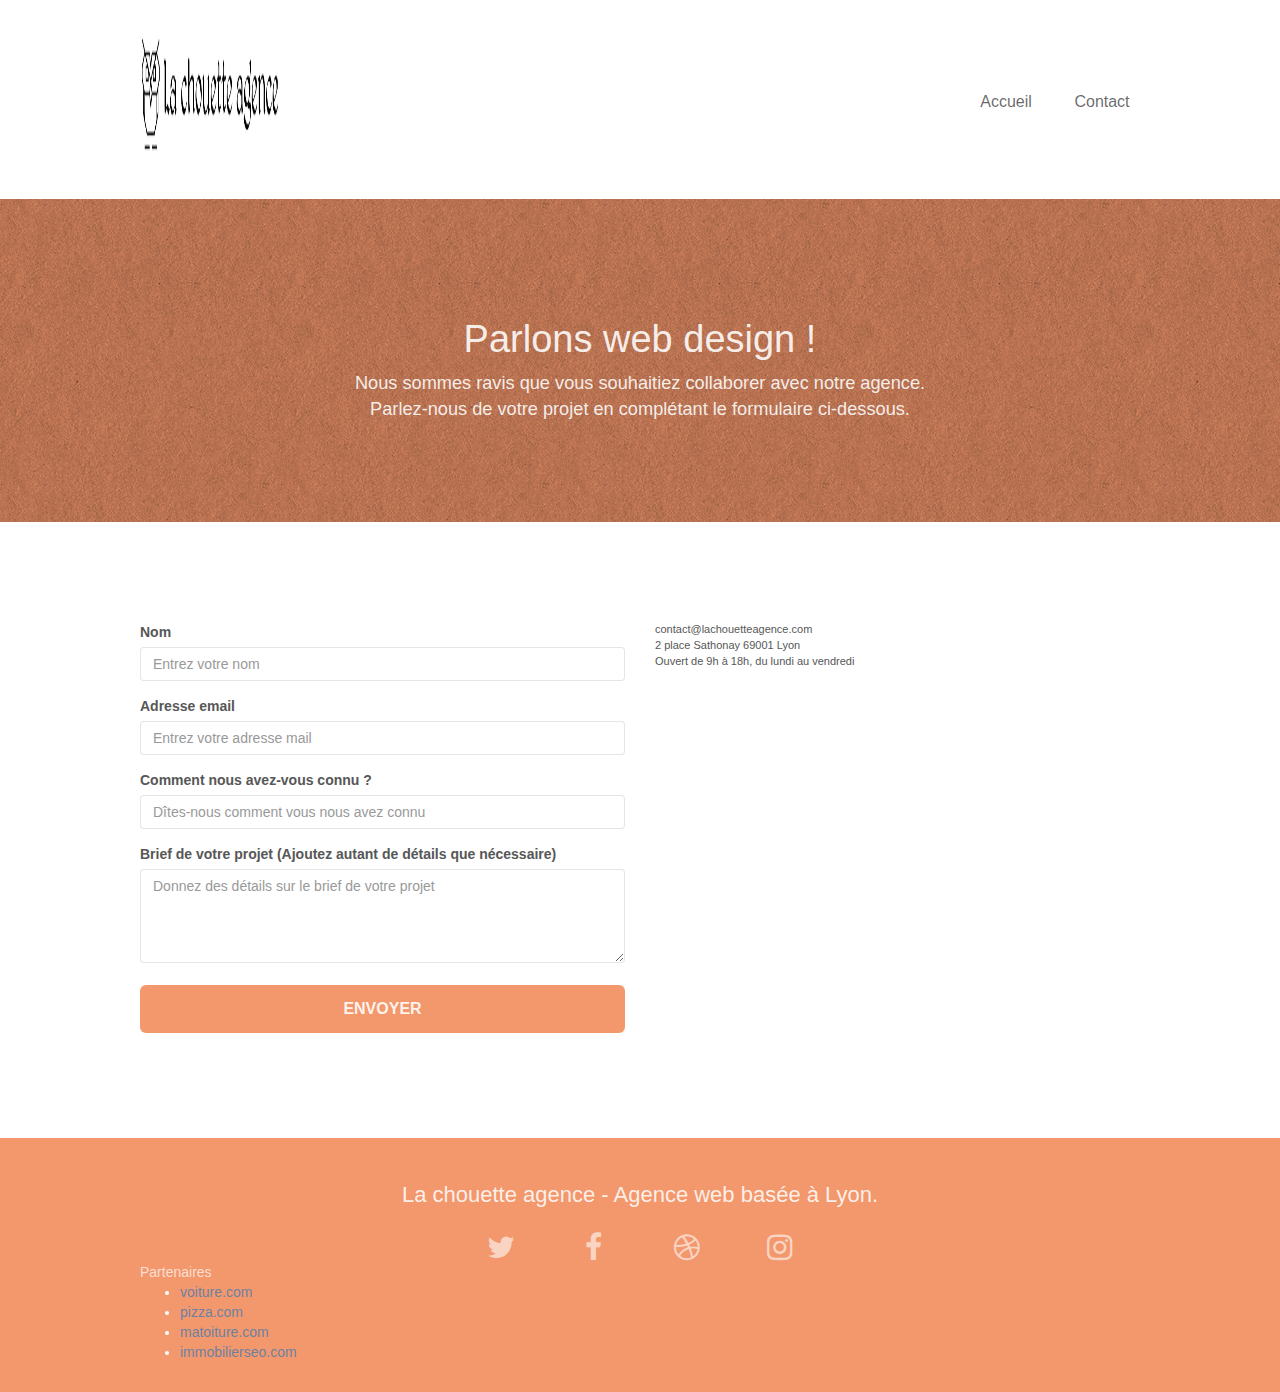
==== contact.html @ 94a79ea5 "minifier js" ====
<!doctype html>
<html lang="fr-fr">

<head>
	<meta charset="utf-8">
	<meta name="description" content="">
	<meta name="viewport" content="width=device-width, initial-scale=1.0, viewport-fit=cover">

	<link rel="shortcut icon" type="image/png" href="favicon.jpg">
	<link rel="stylesheet" type="text/css" href="./css/bootstrap.css">
	<link rel="stylesheet" type="text/css" href="style.css">
	<link rel="stylesheet" type="text/css" href="./css/font-awesome.css">
	<link rel="stylesheet" type="text/css" href="./css/et-line.css">


	<script src="./js/jquery-2.1.0.js"></script>
	<script src="./js/bootstrap.js"></script>
	<script src="./js/blocs.js"></script>
	<script src="./js/jqBootstrapValidation.js"></script>
	<script src="./js/formHandler.js"></script>
	<script src="./js/gmaps.js"></script>

	<title>Contactez-nous !</title>


	<!-- Analytics -->
	<meta name="robots" content="index, follow">
	<!-- Analytics END -->

</head>

<body>

	<!-- header -->
	<header class="bloc bgc-white l-bloc " id="bloc-0">
		<div class="container bloc-sm">
			<nav class="navbar row">
				<div class="navbar-header">
					<a class="navbar-brand" href="index.html"><img src="img/la-chouette-agence.png"
							alt="La chouette agence" height="40" /></a>
					<button id="nav-toggle" type="button" class="ui-navbar-toggle navbar-toggle" data-toggle="collapse"
						data-target=".navbar-1">
						<span class="sr-only">Toggle navigation</span><span class="icon-bar"></span><span
							class="icon-bar"></span><span class="icon-bar"></span>
					</button>
				</div>
				<div class="collapse navbar-collapse navbar-1 special-dropdown-nav">
					<ul class="site-navigation nav navbar-nav">
						<li class="menuli">
							<a href="index.html">Accueil</a>
						</li>
						<li class="menuli">
							<a href="contact.html">Contact</a>
						</li>
					</ul>
				</div>
			</nav>
		</div>
	</header>
	<!-- header END -->

	<!-- Principal conteneur -->
	<main class="page-container">

		<!-- section-6 -->
		<section class="bloc bg-dots-bg bg-repeat bgc-atomic-tangerine d-bloc bloc-bg-texture texture-paper"
			id="section-6">
			<div class="container bloc-lg">
				<div class="row">
					<div class="col-sm-12">
						<h1 class="text-center hero-bloc-text tc-white">
							Parlons web design !
						</h1>
						<p class="text-center mg-lg tc-white tight-width-whitespace">
							Nous sommes ravis que vous souhaitiez collaborer avec notre agence.<br>
							Parlez-nous de votre projet en complétant le formulaire ci-dessous.
						</p>
					</div>
				</div>
			</div>
		</section>
		<!-- section-6 END -->

		<!-- section-7 -->
		<section class="bloc bgc-white l-bloc" id="section-7">
			<div class="container bloc-lg">
				<div class="row">
					<div class="col-sm-6">
						<form id="form_1" novalidate success-msg="Votre message a été envoyé."
							fail-msg="Il semblerait que notre serveur mail ne répond pas, désolé pour la gêne occasionnée !">
							<div class="form-group">
								<label>
									Nom
								</label>
								<input id="name" aria-labelledby="form_1" placeholder="Entrez votre nom"
									class="form-control" required />
							</div>
							<div class="form-group">
								<label>
									Adresse email
								</label>
								<input id="email" aria-labelledby="form_1" placeholder="Entrez votre adresse mail"
									class="form-control" type="email" required />
							</div>
							<div class="form-group">
								<label>
									Comment nous avez-vous connu ?
								</label>
								<input class="form-control" aria-labelledby="form_1"
									placeholder="Dîtes-nous comment vous nous avez connu" required/>
							</div>
							<div class="form-group">
								<label>
									Brief de votre projet (Ajoutez autant de détails que nécessaire)<br>
								</label>
								<textarea id="message" placeholder="Donnez des détails sur le brief de votre projet" aria-labelledby="form_1" class="form-control" rows="4" cols="50"
									required></textarea>
							</div>
							<button class="bloc-button btn btn-lg btn-block cta-hero btn-atomic-tangerine"
								type="submit">
								Envoyer
							</button>
						</form>
					</div>
					<div class="col-sm-6">
						<p>
							contact@lachouetteagence.com<br>2 place Sathonay 69001 Lyon<br>Ouvert de 9h à 18h, du
							lundi au vendredi<br>
						</p>
						<div id="map">
						</div>
					</div>
				</div>
			</div>
		</section>
		<!-- section-7 END -->

		<!-- ScrollToTop Button -->
		<a class="bloc-button btn btn-d scrollToTop" onclick="scrollToTarget('1')"><span
				class="fa fa-chevron-up"></span></a>
		<!-- ScrollToTop Button END-->

	</main>
	<!-- Principal conteneur END -->

	<!-- Footer - bloc-8 -->
	<footer class="bloc bgc-atomic-tangerine d-bloc" id="bloc-8">
		<div class="container bloc-sm">
			<div class="row">
				<div class="col-sm-12">
					<h2 class="text-center white">
						La chouette agence - Agence web basée à Lyon.<br>
					</h2>
					<div class="row row-no-gutters social">
						<div class="col-sm-3">
							<div class="text-center">
								<a class="social" href="index.html"><span class="fa fa-twitter icon-md"></span></a>
							</div>
						</div>
						<div class="col-sm-3">
							<div class="text-center">
								<a class="social" href="index.html"><span class="fa fa-facebook icon-md"></span></a>
							</div>
						</div>
						<div class="col-sm-3">
							<div class="text-center">
								<a class="social" href="index.html"><span class="fa fa-dribbble icon-md"></span></a>
							</div>
						</div>
						<div class="col-sm-3">
							<div class="text-center">
								<a class="social" href="index.html"><span class="fa fa-instagram icon-md"></span></a>
							</div>
						</div>
					</div>
				</div>
				<div class="col-sm-4">
					Partenaires
						<ul>
							<li><a href="voiture.com">voiture.com</a></li>
							<li><a href="pizza.com">pizza.com</a></li>
							<li><a href="matoiture.com">matoiture.com</a></li>
							<li><a href="immobilierseo.com">immobilierseo.com</a></li>
						</ul>		
				</div>
			</div>
		</div>
	</footer>
	<!-- Footer - bloc-8 END -->

</body>

</html>
---- style.css ----
body {
    margin: 0;
    padding: 0;
    background: #FFF;
    overflow-x: hidden;
    -webkit-font-smoothing: antialiased;
    -moz-osx-font-smoothing: grayscale;
}

.headimg {
    width: 9em;
    height: 1.6em;
}

.menuli {
    text-align: center;
    width: 6em;
    margin: 0;
}

.menuli:hover {
    transition: 0.1s;
    border-top: 2px solid;
    margin: 0;
}

.col-sm-13 {
    max-width: 50%;
    margin-top: 3em;
}

#section-2-services {
    display: flex;
    justify-content: center;
    align-items: center;
    flex-direction: column;
}

a,
button {
    transition: all .3s ease-in-out;
    outline: none!important;
}

a:hover {
    text-decoration: none;
    cursor: pointer;
}

#page-loading-blocs-notifaction {
    position: fixed;
    top: 0;
    bottom: 0;
    width: 100%;
    z-index: 100000;
    background: #FFFFFF url("img/pageload-spinner.gif") no-repeat center center;
}

.bloc {
    width: 100%;
    clear: both;
    background: 50% 50% no-repeat;
    padding: 0 50px;
    -webkit-background-size: cover;
    -moz-background-size: cover;
    -o-background-size: cover;
    background-size: cover;
    position: relative;
}

.bloc .container {
    padding-left: 0;
    padding-right: 0;
}

.bloc-lg {
    padding: 100px 50px;
}

.bloc-md {
    padding: 50px;
    padding-top: 0;
}

.bloc-sm {
    padding: 20px 50px;
}

.bg-center,
.bg-l-edge,
.bg-r-edge,
.bg-t-edge,
.bg-b-edge,
.bg-tl-edge,
.bg-bl-edge,
.bg-tr-edge,
.bg-br-edge,
.bg-repeat {
    -webkit-background-size: auto!important;
    -moz-background-size: auto!important;
    -o-background-size: auto!important;
    background-size: auto!important;
}

.bg-repeat {
    background: repeat;
}

.bg-t-edge {
    background: top no-repeat;
}

.bloc-bg-texture::before {
    content: "";
    background-size: 2px 2px;
    position: absolute;
    top: 0;
    bottom: 0;
    left: 0;
    right: 0;
}

.texture-paper::before {
    background: url("img/texture-paper.png");
    background-size: 280px 280px;
}

.b-parallax {
    background-attachment: fixed;
}

.col-sm-4 {
    list-style: none;
}

.d-bloc {
    color: rgba(255, 255, 255, .7);
}

.d-bloc button:hover {
    color: rgba(255, 255, 255, .9);
}

.d-bloc .icon-round,
.d-bloc .icon-square,
.d-bloc .icon-rounded,
.d-bloc .icon-semi-rounded-a,
.d-bloc .icon-semi-rounded-b {
    border-color: rgba(255, 255, 255, .9);
}

.d-bloc .divider-h span {
    border-color: rgba(255, 255, 255, .2);
}

.d-bloc .a-btn,
.d-bloc .navbar a,
.d-bloc .navbar-brand,
.d-bloc a .icon-sm,
.d-bloc a .icon-md,
.d-bloc a .icon-lg,
.d-bloc a .icon-xl,
.d-bloc h1 a,
.d-bloc h2 a,
.d-bloc h3 a,
.d-bloc h4 a,
.d-bloc h5 a,
.d-bloc h6 a,
.d-bloc p a {
    color: rgba(255, 255, 255, .6);
}

.d-bloc .a-btn:hover,
.d-bloc .navbar a:hover,
.d-bloc .navbar-brand:hover,
.d-bloc a:hover .icon-sm,
.d-bloc a:hover .icon-md,
.d-bloc a:hover .icon-lg,
.d-bloc a:hover .icon-xl,
.d-bloc h1 a:hover,
.d-bloc h2 a:hover,
.d-bloc h3 a:hover,
.d-bloc h4 a:hover,
.d-bloc h5 a:hover,
.d-bloc h6 a:hover,
.d-bloc p a:hover {
    color: rgba(255, 255, 255, 1);
}

.d-bloc .navbar-toggle .icon-bar {
    background: rgba(255, 255, 255, 1);
}

.d-bloc .btn-wire,
.d-bloc .btn-wire:hover {
    color: rgba(255, 255, 255, 1);
    border-color: rgba(255, 255, 255, 1);
}

.d-bloc .panel {
    color: rgba(0, 0, 0, .5);
}

.d-bloc .panel button:hover {
    color: rgba(0, 0, 0, .7);
}

.d-bloc .panel icon {
    border-color: rgba(0, 0, 0, .7);
}

.d-bloc .panel .divider-h span {
    border-color: rgba(0, 0, 0, .1);
}

.d-bloc .panel .a-btn {
    color: rgba(0, 0, 0, .6);
}

.d-bloc .panel .a-btn:hover {
    color: rgba(0, 0, 0, 1);
}

.d-bloc .panel .btn-wire,
.d-bloc .panel .btn-wire:hover {
    color: rgba(0, 0, 0, .7);
    border-color: rgba(0, 0, 0, .3);
}

.d-bloc .panel,
.l-bloc {
    color: rgba(0, 0, 0, .5);
}

.d-bloc .panel button:hover,
.l-bloc button:hover {
    color: rgba(0, 0, 0, .7);
}

.l-bloc .icon-round,
.l-bloc .icon-square,
.l-bloc .icon-rounded,
.l-bloc .icon-semi-rounded-a,
.l-bloc .icon-semi-rounded-b {
    border-color: rgba(0, 0, 0, .7);
}

.d-bloc .panel .divider-h span,
.l-bloc .divider-h span {
    border-color: rgba(0, 0, 0, .1);
}

.d-bloc .panel .a-btn,
.l-bloc .a-btn,
.l-bloc .navbar a,
.l-bloc .navbar-brand,
.l-bloc a .icon-sm,
.l-bloc a .icon-md,
.l-bloc a .icon-lg,
.l-bloc a .icon-xl,
.l-bloc h1 a,
.l-bloc h2 a,
.l-bloc h3 a,
.l-bloc h4 a,
.l-bloc h5 a,
.l-bloc h6 a,
.l-bloc p a {
    color: rgba(0, 0, 0, .6);
}

.d-bloc .panel .a-btn:hover,
.l-bloc .a-btn:hover,
.l-bloc .navbar a:hover,
.l-bloc .navbar-brand:hover,
.l-bloc a:hover .icon-sm,
.l-bloc a:hover .icon-md,
.l-bloc a:hover .icon-lg,
.l-bloc a:hover .icon-xl,
.l-bloc h1 a:hover,
.l-bloc h2 a:hover,
.l-bloc h3 a:hover,
.l-bloc h4 a:hover,
.l-bloc h5 a:hover,
.l-bloc h6 a:hover,
.l-bloc p a:hover {
    color: rgba(0, 0, 0, 1);
}

.l-bloc .navbar-toggle .icon-bar {
    color: rgba(0, 0, 0, .6);
}

.d-bloc .panel .btn-wire,
.d-bloc .panel .btn-wire:hover,
.l-bloc .btn-wire,
.l-bloc .btn-wire:hover {
    color: rgba(0, 0, 0, .7);
    border-color: rgba(0, 0, 0, .3);
}

.voffset {
    margin-top: 30px;
}

.voffset-lg {
    margin-top: 30px;
}

.row-no-gutters {
    padding: 0;
    margin-right: 0;
    margin-left: 0;
    list-style: none;
}

.row.row-no-gutters > [class^="col-"],
.row.row-no-gutters > [class*=" col-"] {
    padding-right: 0;
    padding-left: 0;
}

#section-1-hero h1 {
    font-size: 32px;
}

#section-2-services {
    display: flex;
    justify-content: center;
    align-items: center;
}

.h2sservices {
    width: 52%;
    text-align: center;
    font-style: italic;
    line-height: 25px;
}

.h2aligncenter {
    display: flex;
    flex-direction: column;
    justify-content: center;
    align-items: center;
    text-align: center;
}

.taillep {
    font-size: 1.1em;
}
.sizep {
    font-size: 0.9em;
}
.navbar {
    margin-bottom: 0;
    z-index: 1;
}

.navbar-brand {
    height: auto;
    padding: 3px 15px;
    font-size: 25px;
    font-weight: normal;
    font-weight: 600;
    line-height: 44px;
}

.navbar-brand img {
    max-height: 200px;
    margin: 0 5px 0 0;
    display: inline;
}

.navbar-brand img[src$=svg] {
    min-width: 100px;
}

.nav-center .navbar-brand img {
    margin: 0;
}

.navbar .nav {
    padding-top: 2px;
    margin-right: -16px;
    float: right;
    z-index: 1;
}

.nav > li {
    float: left;
    margin-top: 4px;
    font-size: 16px;
}

.navbar-nav .open .dropdown-menu > li > a {
    text-align: inherit;
}

.nav > li a:hover,
.nav > li a:focus {
    background: transparent;
}

.navbar-toggle {
    margin: 10px 10px 0 0;
    border: 0px;
}

.navbar-toggle:hover {
    background: transparent!important;
}

.navbar-toggle .icon-bar {
    background-color: rgba(0, 0, 0, .5);
    width: 26px;
}

.nav-invert .navbar .nav {
    float: left;
}

.nav-invert .navbar-header,
.nav-invert .navbar-brand {
    float: right;
    position: relative;
    z-index: 2;
}

@media (min-width: 768px) {
    .site-navigation {
        position: absolute;
        top: 50%;
        right: 20px;
        transform: translate(0, -50%);
        -webkit-transform: translateY(-50%);
    }
    .nav > li .dropdown-menu a,
    .nav > li .dropdown-menu a:hover {
        color: #484848;
    }
    .nav-invert .site-navigation {
        left: 0;
        right: 0;
    }
    .nav-center {
        text-align: center;
    }
    .nav-center .navbar-header {
        width: 100%;
    }
    .nav-center .navbar-header,
    .nav-center .navbar-brand,
    .nav-center .nav > li {
        float: none;
        display: inline-block;
    }
    .nav-center .site-navigation {
        position: relative;
        width: 100%;
        right: 0;
        margin-right: 0px;
        margin-top: 20px;
    }
    .nav-center.mini-nav .navbar-toggle {
        float: none;
        margin: 10px auto 0;
    }
}

.nav > li > .dropdown a {
    background: none!important;
    display: block;
    padding: 14px 15px;
}

nav .caret {
    margin: 0 5px;
}

.dropdown-menu .dropdown-menu {
    top: -8px;
    left: 100%;
}

.dropdown-menu .dropmenu-flow-right {
    top: 100%;
    left: 0;
    margin-left: -1px;
    border-top-left-radius: 0;
    border-top-right-radius: 0;
}

.dropdown-menu .dropdown span {
    border: 4px solid black;
    border-top-color: transparent;
    border-right-color: transparent;
    border-bottom-color: transparent;
    margin: 6px -5px 0 0!important;
    float: right;
}

.mg-md {
    margin-top: 10px;
    margin-bottom: 20px;
}

.mg-lg {
    margin-top: 10px;
    margin-bottom: 40px;
}

.btn {
    margin: 0 5px 5px 0;
}

.btn.pull-right {
    margin: 0 0 5px 5px;
}

.btn-d,
.btn-d:hover,
.btn-d:focus {
    color: #FFF;
    background: rgba(0, 0, 0, .3);
}

button {
    outline: none!important;
}

.btn-rd {
    border-radius: 40px;
}

.btn-clean {
    border: 1px solid rgba(0, 0, 0, .08);
    border-bottom-color: rgba(0, 0, 0, .1);
    text-shadow: 0 1px 0 rgba(0, 0, 1, .1);
    box-shadow: 0 1px 3px rgba(0, 0, 1, .25), inset 0 1px 0 0 rgba(255, 255, 255, .15);
}

.icon-md {
    font-size: 30px!important;
}

.icon-lg {
    font-size: 60px!important;
}

.sm-shadow {
    text-shadow: 0 1px 2px rgba(0, 0, 0, .3);
}

.panel-sq,
.panel-sq .panel-heading,
.panel-sq .panel-footer {
    border-radius: 0;
}

.panel-rd {
    border-radius: 30px;
}

.panel-rd .panel-heading {
    border-radius: 29px 29px 0 0;
}

.panel-rd .panel-footer {
    border-radius: 0 0 29px 29px;
}

.form-control {
    border-color: rgba(0, 0, 0, .1);
    box-shadow: none;
}
.form-group label{
    font-weight: bold;
}

.scrollToTop {
    width: 40px;
    height: 40px;
    position: fixed;
    bottom: 20px;
    right: 20px;
    opacity: 0;
    z-index: 500;
    transition: all .3s ease-in-out;
}

.scrollToTop span {
    margin-top: 6px;
}

.showScrollTop {
    font-size: 14px;
    opacity: 1;
}

a[data-lightbox] {
    position: relative;
    display: block;
    text-align: center;
}

a[data-lightbox]:hover::before {
    content: "+";
    font-family: "HelveticaNeue-Light", "Helvetica Neue Light", "Helvetica Neue", Helvetica, Arial;
    font-size: 32px;
    width: 50px;
    height: 50px;
    margin-left: -25px;
    border-radius: 50%;
    background: rgba(0, 0, 0, .6);
    color: #FFF;
    font-weight: 100;
    z-index: 1;
    position: absolute;
    top: 50%;
    transform: translateY(-50%);
    -webkit-transform: translateY(-50%);
}

a[data-lightbox]:hover img {
    opacity: 0.6;
    -webkit-animation-fill-mode: none;
    animation-fill-mode: none;
}

#lightbox-modal {
    display: flex;
    align-items: center;
}

#lightbox-modal .modal-dialog {
    width: 90%;
    max-width: 900px;
    margin: 0 auto 0;
}

#lightbox-modal .modal-dialog img {
    max-height: 90vh;
    margin: 0 auto;
}

.lightbox-caption {
    padding: 20px;
    color: #FFF;
    background: rgba(0, 0, 0, .5);
    position: absolute;
    left: 15px;
    right: 15px;
    bottom: 5px;
}

.close-lightbox {
    color: #FFF;
    font-size: 30px;
    position: absolute;
    top: 20px;
    right: 20px;
    z-index: 20;
    background: rgba(0, 0, 0, .5);
    border: none;
    line-height: 30px;
    padding: 0 9px 5px;
    opacity: 0.3;
}

.close-lightbox:hover,
.next-lightbox:hover,
.prev-lightbox:hover {
    opacity: 1.0;
    color: #FFF;
}

.next-lightbox,
.prev-lightbox {
    font-size: 20px;
    color: rgba(255, 255, 255, .9);
    background: rgba(0, 0, 0, .5);
    transition: all .2s ease-in-out;
    position: absolute;
    top: 45%;
    z-index: 1;
    opacity: 0.4;
}

.next-lightbox {
    padding: 6px 8px 1px 13px;
    right: 25px;
}

.prev-lightbox {
    padding: 6px 13px 1px 10px;
    left: 25px;
}

.snapshot-lb .modal-body {
    padding-bottom: 45px;
}

.snapshot-lb .lightbox-caption {
    padding: 0;
    color: rgba(0, 0, 0, .5);
    background: none;
}

h1,
h2,
h3,
h4,
h5,
h6,
p,
label,
.btn,
.amenu {
    font-family: "helvetica";
    font-weight: 400;
    color: #575757!important;
}

.container {
    max-width: 1000px;
}

.hero-bloc-text {
    font-size: 38px;
}

.hero-bloc-text-sub {
    font-size: 36px;
}

.statement-bloc-text {
    line-height: 26px;
    font-style: italic;
    font-size: 20px;
    text-align: center;
    font-weight: lighter;
    max-width: 520px;
    margin: auto auto auto auto;
}

p {
    font-size: 11px;
}

.tight-width-whitespace {
    font-size: 1.3em;
    max-width: 600px;
    margin: auto auto auto auto;
}

.h1 {
    font-size: 20px;
    font-family: "Open Sans";
}

.cta-hero {
    margin-top: 22px;
    text-transform: uppercase;
    padding: 12px 28px 12px 28px;
    font-size: 16px;
    font-weight: 700;
}

.social {
    display: flex;
    align-items: center;
    justify-content: center;
    gap: 2em;
    max-width: 400px;
    margin: auto auto auto auto;
}

h2 {
    font-size: 22px;
    line-height: 1.4em;
}

h3 {
    font-size: 15px;
    text-transform: uppercase;
    font-weight: 700;
    color: #333333!important;
}

.med-width-whitespace {
    padding: 0;
    max-width: 800px;
    margin: auto auto auto auto;
    box-shadow: 0px 0px 0px #000000;
}

h1 {
    color: #333333!important;
}

h4 {
    color: #333333!important;
}

.icons {
    margin-bottom: 14px;
    margin-top: 24px;
}

.white {
    padding: 1em;
    margin: 0;
    color: #ffffffdc!important;
}

.portfolio-thumb {
    margin-bottom: 24px;
}

.portfolio-row {
    margin-bottom: 44px;
    margin-top: 50px;
}

.avatar {
    box-shadow: 0px 4px 9px rgba(0, 0, 0, 0.3);
}

.black-background {
    background-color: rgba(165, 147, 99, 0.7);
    padding: 40px 40px 40px 40px;
}

.bold-link {
    font-weight: 900;
    text-decoration: underline!important;
}

.bgc-white {
    background-color: #FFFFFF;
}

.bgc-dark-slate-blue {
    background-color: #364577;
}

.bgc-atomic-tangerine {
    background-color: #F3976C;
}

.tc-white {
    color: rgba(255, 255, 255, 0.884)!important;
}

.btn-atomic-tangerine {
    background: #F3976C;
    color: #ffffffe5!important;
}

.btn-atomic-tangerine:hover {
    background: #c27956!important;
    color: #FFFFFF!important;
}

.ltc-white {
    color: #FFFFFF!important;
}

.ltc-white:hover {
    color: #cccccc!important;
}

.ltc-atomic-tangerine {
    color: #F3976C!important;
}

.ltc-atomic-tangerine:hover {
    color: #c27956!important;
}

.icon-dark-slate-blue {
    color: #364577!important;
    border-color: #364577!important;
}

.bg-dots-bg {
    background-image: url("img/dots-bg.png");
}

.bg-banniere {
    background-image: url("img/la-chouette-agence-banniere.jpg");
}

.bg-presentation {
    background-image: url("img/image-de-presentation.bmp");
}

@media (max-width: 1024px) {
    .bloc {
        padding-left: 20px;
        padding-right: 20px;
    }
    .bloc.full-width-bloc,
    .bloc-tile-2.full-width-bloc .container,
    .bloc-tile-3.full-width-bloc .container,
    .bloc-tile-4.full-width-bloc .container {
        padding-left: 0;
        padding-right: 0;
    }
}

@media (max-width: 992px) and (min-width: 768px) {
    .navbar .nav {
        max-width: 80%
    }
    .nav-center.navbar .nav {
        max-width: 100%
    }
}

@media only screen and (min-device-width: 768px) and (max-device-width: 1024px) and (orientation: landscape) {
    .b-parallax {
        background-attachment: scroll;
    }
}

@media only screen and (min-device-width: 1024px) and (max-device-width: 1366px) and (-webkit-min-device-pixel-ratio: 1.5) {
    .b-parallax {
        background-attachment: scroll;
    }
}

@media (max-width: 991px) {
    .container {
        width: 100%;
    }
    .b-parallax {
        background-attachment: scroll;
    }
    .page-container,
    #hero-bloc {
        overflow-x: hidden;
        position: relative;
    }
    .bloc {
        padding-left: constant(safe-area-inset-left);
        padding-right: constant(safe-area-inset-right);
    }
    .bloc-group,
    .bloc-group .bloc {
        display: block;
        width: 100%;
    }
    .bloc-fill-screen .fill-bloc-top-edge,
    .bloc-fill-screen .fill-bloc-bottom-edge {
        padding: 0 20px;
        padding-left: constant(safe-area-inset-left);
        padding-right: constant(safe-area-inset-right);
    }
}

@media (max-width: 767px) {
    .page-container {
        overflow-x: hidden;
        position: relative;
    }
    h1,
    h2,
    h3,
    h4,
    h5,
    h6,
    p,
    #disqus_thread {
        padding-left: 10px!important;
        padding-right: 10px!important;
    }
    .b-parallax {
        background-attachment: scroll;
    }
    .navbar .nav {
        padding-top: 0;
        border-top: 1px solid rgba(0, 0, 0, .2);
        float: none!important;
    }
    .navbar.row {
        margin-left: 0;
        margin-right: 0;
    }
    .site-navigation {
        position: inherit;
        transform: none;
        -webkit-transform: none;
        -ms-transform: none;
    }
    .nav > li {
        margin-top: 0;
        border-bottom: 1px solid rgba(0, 0, 0, .1);
        background: rgba(0, 0, 0, .05);
        text-align: left;
        padding-left: 15px;
        width: 100%;
    }
    .nav > li:hover {
        background: rgba(0, 0, 0, .08);
    }
    .dropdown .dropdown a .caret {
        float: none;
        margin: 5px 0 0 10px!important;
        border: 4px solid black;
        border-bottom-color: transparent;
        border-right-color: transparent;
        border-left-color: transparent;
    }
    #hero-bloc .navbar .nav {
        background: rgba(0, 0, 0, .8);
    }
    #hero-bloc .navbar .nav a {
        color: rgba(255, 255, 255, .6);
    }
    .hero {
        padding: 50px 0;
    }
    .hero-nav {
        left: -1px;
        right: -1px;
    }
    .navbar-collapse {
        padding: 0;
        overflow-x: hidden;
        -webkit-box-shadow: none;
        box-shadow: none;
    }
    .navbar-brand img {
        max-height: 40px;
        width: auto;
    }
    .nav-invert .navbar-header {
        float: none;
        width: 100%;
    }
    .nav-invert .navbar-toggle {
        float: left;
        margin-left: 10px;
    }
    .bloc {
        padding-left: 0;
        padding-right: 0;
    }
    .bloc-xxl,
    .bloc-xl,
    .bloc-lg {
        padding: 40px 0;
    }
    .bloc-sm,
    .bloc-md {
        padding-left: 0;
        padding-right: 0;
    }
    .bloc-tile-2 .container,
    .bloc-tile-3 .container,
    .bloc-tile-4 .container,
    .bloc-fill-screen .fill-bloc-top-edge,
    .bloc-fill-screen .fill-bloc-bottom-edge {
        padding-left: 0;
        padding-right: 0;
    }
    .a-block {
        padding: 0 10px;
    }
    .btn-dwn {
        display: none;
    }
    .voffset {
        margin-top: 5px;
    }
    .voffset-md {
        margin-top: 20px;
    }
    .voffset-lg {
        margin-top: 30px;
    }
    form {
        padding: 5px;
    }
    .close-lightbox {
        display: inline-block;
    }
    .blocsapp-device-iphone5 {
        background-size: 216px 425px;
        padding-top: 60px;
        width: 216px;
        height: 425px;
    }
    .blocsapp-device-iphone5 img {
        width: 180px;
        height: 320px;
    }
}

@media (max-width: 400px) {
    .bloc {
        padding-left: 0;
        padding-right: 0;
    }
}

@media (max-width: 767px) {
    .bloc-mob-center-text {
        text-align: center;
    }
    .img-responsive {
        width: 320px;
        height: 320px;
    }
    .col-sm-6 {
        display: flex;
        flex-direction: column;
        justify-content: center;
        align-items: center;
    }
}

.footerpartenaire ul li a{
color: white;
}
---- css/et-line.css ----
@font-face {
    font-family: et-line;
    src: url(../fonts/et-line.eot);
    src: url(../fonts/et-line.eot?#iefix) format('embedded-opentype'), url(../fonts/et-line.woff) format('woff'), url(../fonts/et-line.ttf) format('truetype'), url(../fonts/et-line.svg#et-line) format('svg');
    font-weight: 400;
    font-style: normal
}

.et-icon-adjustments,
.et-icon-alarmclock,
.et-icon-anchor,
.et-icon-aperture,
.et-icon-attachment,
.et-icon-bargraph,
.et-icon-basket,
.et-icon-beaker,
.et-icon-bike,
.et-icon-book-open,
.et-icon-briefcase,
.et-icon-browser,
.et-icon-calendar,
.et-icon-camera,
.et-icon-caution,
.et-icon-chat,
.et-icon-circle-compass,
.et-icon-clipboard,
.et-icon-clock,
.et-icon-cloud,
.et-icon-compass,
.et-icon-desktop,
.et-icon-dial,
.et-icon-document,
.et-icon-documents,
.et-icon-download,
.et-icon-dribbble,
.et-icon-edit,
.et-icon-envelope,
.et-icon-expand,
.et-icon-facebook,
.et-icon-flag,
.et-icon-focus,
.et-icon-gears,
.et-icon-genius,
.et-icon-gift,
.et-icon-global,
.et-icon-globe,
.et-icon-googleplus,
.et-icon-grid,
.et-icon-happy,
.et-icon-hazardous,
.et-icon-heart,
.et-icon-hotairballoon,
.et-icon-hourglass,
.et-icon-key,
.et-icon-laptop,
.et-icon-layers,
.et-icon-lifesaver,
.et-icon-lightbulb,
.et-icon-linegraph,
.et-icon-linkedin,
.et-icon-lock,
.et-icon-magnifying-glass,
.et-icon-map,
.et-icon-map-pin,
.et-icon-megaphone,
.et-icon-mic,
.et-icon-mobile,
.et-icon-newspaper,
.et-icon-notebook,
.et-icon-paintbrush,
.et-icon-paperclip,
.et-icon-pencil,
.et-icon-phone,
.et-icon-picture,
.et-icon-pictures,
.et-icon-piechart,
.et-icon-presentation,
.et-icon-pricetags,
.et-icon-printer,
.et-icon-profile-female,
.et-icon-profile-male,
.et-icon-puzzle,
.et-icon-quote,
.et-icon-recycle,
.et-icon-refresh,
.et-icon-ribbon,
.et-icon-rss,
.et-icon-sad,
.et-icon-scissors,
.et-icon-scope,
.et-icon-search,
.et-icon-shield,
.et-icon-speedometer,
.et-icon-strategy,
.et-icon-streetsign,
.et-icon-tablet,
.et-icon-target,
.et-icon-telescope,
.et-icon-toolbox,
.et-icon-tools,
.et-icon-tools-2,
.et-icon-trophy,
.et-icon-tumblr,
.et-icon-twitter,
.et-icon-upload,
.et-icon-video,
.et-icon-wallet,
.et-icon-wine {
    font-family: et-line;
    speak: none;
    font-style: normal;
    font-weight: 400;
    font-variant: normal;
    text-transform: none;
    line-height: 1;
    -webkit-font-smoothing: antialiased;
    -moz-osx-font-smoothing: grayscale;
    display: inline-block
}

.et-icon-mobile:before {
    content: "\e000"
}

.et-icon-laptop:before {
    content: "\e001"
}

.et-icon-desktop:before {
    content: "\e002"
}

.et-icon-tablet:before {
    content: "\e003"
}

.et-icon-phone:before {
    content: "\e004"
}

.et-icon-document:before {
    content: "\e005"
}

.et-icon-documents:before {
    content: "\e006"
}

.et-icon-search:before {
    content: "\e007"
}

.et-icon-clipboard:before {
    content: "\e008"
}

.et-icon-newspaper:before {
    content: "\e009"
}

.et-icon-notebook:before {
    content: "\e00a"
}

.et-icon-book-open:before {
    content: "\e00b"
}

.et-icon-browser:before {
    content: "\e00c"
}

.et-icon-calendar:before {
    content: "\e00d"
}

.et-icon-presentation:before {
    content: "\e00e"
}

.et-icon-picture:before {
    content: "\e00f"
}

.et-icon-pictures:before {
    content: "\e010"
}

.et-icon-video:before {
    content: "\e011"
}

.et-icon-camera:before {
    content: "\e012"
}

.et-icon-printer:before {
    content: "\e013"
}

.et-icon-toolbox:before {
    content: "\e014"
}

.et-icon-briefcase:before {
    content: "\e015"
}

.et-icon-wallet:before {
    content: "\e016"
}

.et-icon-gift:before {
    content: "\e017"
}

.et-icon-bargraph:before {
    content: "\e018"
}

.et-icon-grid:before {
    content: "\e019"
}

.et-icon-expand:before {
    content: "\e01a"
}

.et-icon-focus:before {
    content: "\e01b"
}

.et-icon-edit:before {
    content: "\e01c"
}

.et-icon-adjustments:before {
    content: "\e01d"
}

.et-icon-ribbon:before {
    content: "\e01e"
}

.et-icon-hourglass:before {
    content: "\e01f"
}

.et-icon-lock:before {
    content: "\e020"
}

.et-icon-megaphone:before {
    content: "\e021"
}

.et-icon-shield:before {
    content: "\e022"
}

.et-icon-trophy:before {
    content: "\e023"
}

.et-icon-flag:before {
    content: "\e024"
}

.et-icon-map:before {
    content: "\e025"
}

.et-icon-puzzle:before {
    content: "\e026"
}

.et-icon-basket:before {
    content: "\e027"
}

.et-icon-envelope:before {
    content: "\e028"
}

.et-icon-streetsign:before {
    content: "\e029"
}

.et-icon-telescope:before {
    content: "\e02a"
}

.et-icon-gears:before {
    content: "\e02b"
}

.et-icon-key:before {
    content: "\e02c"
}

.et-icon-paperclip:before {
    content: "\e02d"
}

.et-icon-attachment:before {
    content: "\e02e"
}

.et-icon-pricetags:before {
    content: "\e02f"
}

.et-icon-lightbulb:before {
    content: "\e030"
}

.et-icon-layers:before {
    content: "\e031"
}

.et-icon-pencil:before {
    content: "\e032"
}

.et-icon-tools:before {
    content: "\e033"
}

.et-icon-tools-2:before {
    content: "\e034"
}

.et-icon-scissors:before {
    content: "\e035"
}

.et-icon-paintbrush:before {
    content: "\e036"
}

.et-icon-magnifying-glass:before {
    content: "\e037"
}

.et-icon-circle-compass:before {
    content: "\e038"
}

.et-icon-linegraph:before {
    content: "\e039"
}

.et-icon-mic:before {
    content: "\e03a"
}

.et-icon-strategy:before {
    content: "\e03b"
}

.et-icon-beaker:before {
    content: "\e03c"
}

.et-icon-caution:before {
    content: "\e03d"
}

.et-icon-recycle:before {
    content: "\e03e"
}

.et-icon-anchor:before {
    content: "\e03f"
}

.et-icon-profile-male:before {
    content: "\e040"
}

.et-icon-profile-female:before {
    content: "\e041"
}

.et-icon-bike:before {
    content: "\e042"
}

.et-icon-wine:before {
    content: "\e043"
}

.et-icon-hotairballoon:before {
    content: "\e044"
}

.et-icon-globe:before {
    content: "\e045"
}

.et-icon-genius:before {
    content: "\e046"
}

.et-icon-map-pin:before {
    content: "\e047"
}

.et-icon-dial:before {
    content: "\e048"
}

.et-icon-chat:before {
    content: "\e049"
}

.et-icon-heart:before {
    content: "\e04a"
}

.et-icon-cloud:before {
    content: "\e04b"
}

.et-icon-upload:before {
    content: "\e04c"
}

.et-icon-download:before {
    content: "\e04d"
}

.et-icon-target:before {
    content: "\e04e"
}

.et-icon-hazardous:before {
    content: "\e04f"
}

.et-icon-piechart:before {
    content: "\e050"
}

.et-icon-speedometer:before {
    content: "\e051"
}

.et-icon-global:before {
    content: "\e052"
}

.et-icon-compass:before {
    content: "\e053"
}

.et-icon-lifesaver:before {
    content: "\e054"
}

.et-icon-clock:before {
    content: "\e055"
}

.et-icon-aperture:before {
    content: "\e056"
}

.et-icon-quote:before {
    content: "\e057"
}

.et-icon-scope:before {
    content: "\e058"
}

.et-icon-alarmclock:before {
    content: "\e059"
}

.et-icon-refresh:before {
    content: "\e05a"
}

.et-icon-happy:before {
    content: "\e05b"
}

.et-icon-sad:before {
    content: "\e05c"
}

.et-icon-facebook:before {
    content: "\e05d"
}

.et-icon-twitter:before {
    content: "\e05e"
}

.et-icon-googleplus:before {
    content: "\e05f"
}

.et-icon-rss:before {
    content: "\e060"
}

.et-icon-tumblr:before {
    content: "\e061"
}

.et-icon-linkedin:before {
    content: "\e062"
}

.et-icon-dribbble:before {
    content: "\e063"
}
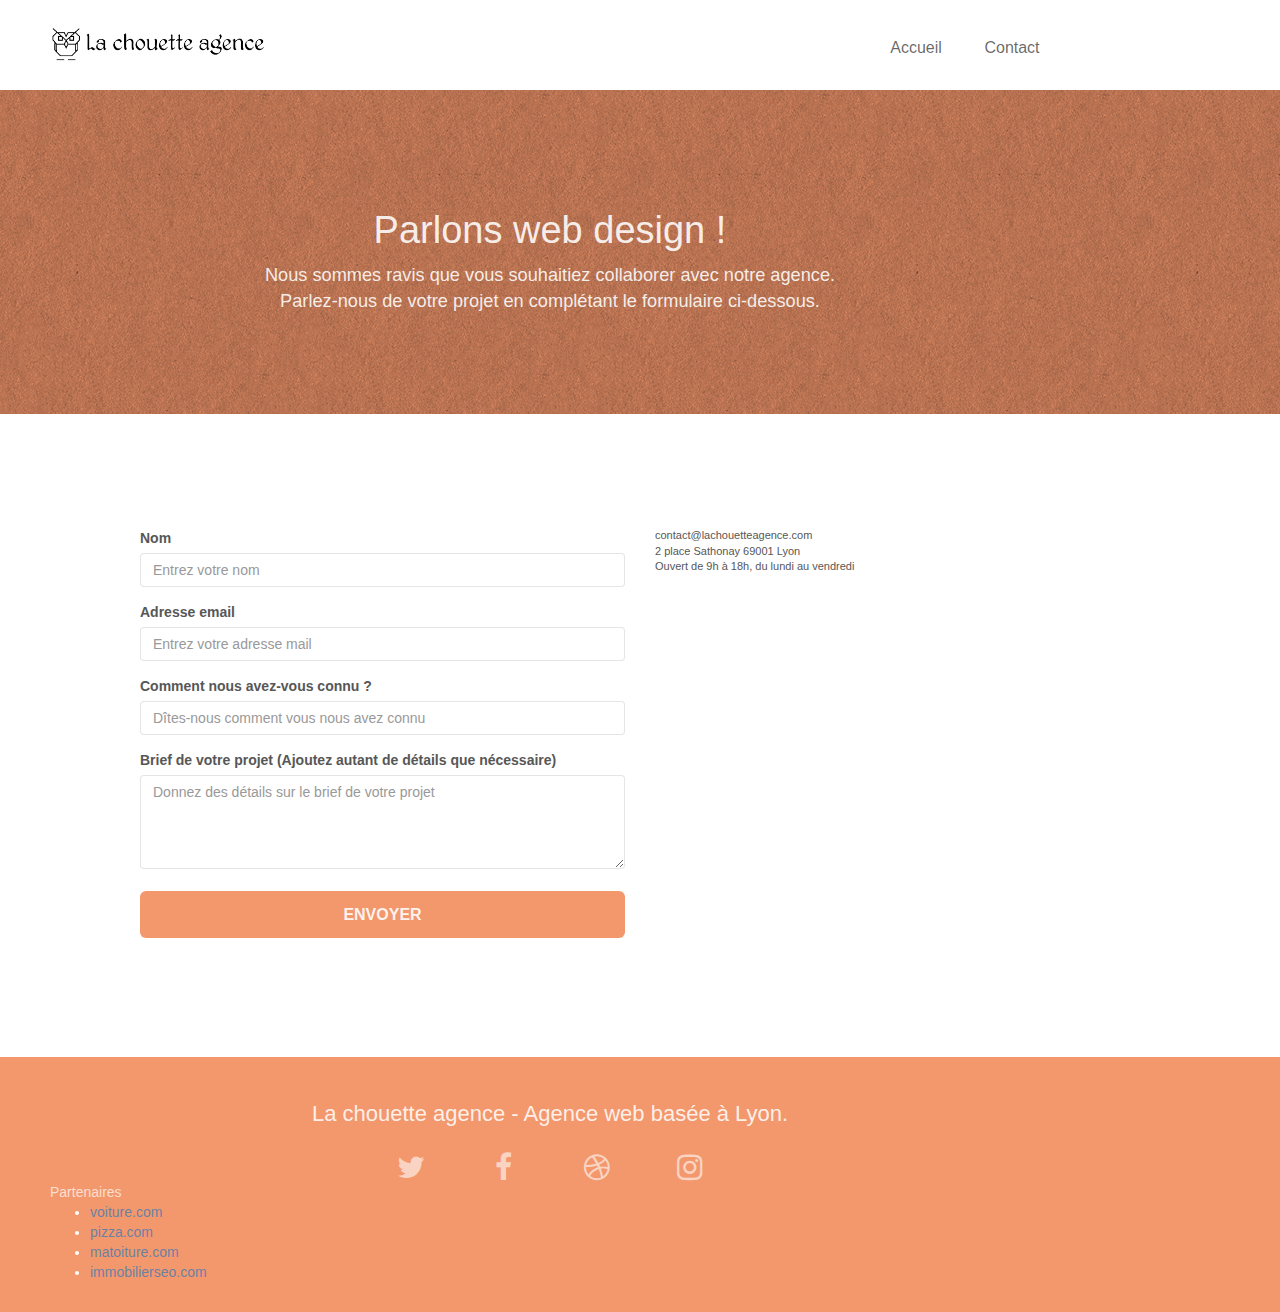
==== commit fef66416: "correction media queries" ====
--- a/contact.html
+++ b/contact.html
@@ -13,8 +13,8 @@
 	<link rel="stylesheet" type="text/css" href="./css/et-line.css">
 
 
-	<script src="./js/jquery-2.1.0.js"></script>
-	<script src="./js/bootstrap.js"></script>
+	<script src="./js/jquery-2.1.0.min.js"></script>
+	<script src="./js/bootstrap.min.js"></script>
 	<script src="./js/blocs.js"></script>
 	<script src="./js/jqBootstrapValidation.js"></script>
 	<script src="./js/formHandler.js"></script>
--- a/style.css
+++ b/style.css
@@ -7,9 +7,10 @@
     -moz-osx-font-smoothing: grayscale;
 }
 
-.headimg {
-    width: 9em;
-    height: 1.6em;
+.navbar-brand {
+    display: flex;
+    justify-content: center;
+    align-items: center;
 }
 
 .menuli {
@@ -807,6 +808,7 @@
 }
 
 .white {
+    width: 100%;
     padding: 1em;
     margin: 0;
     color: #ffffffdc!important;
@@ -917,13 +919,13 @@
     }
 }
 
-@media only screen and (min-device-width: 768px) and (max-device-width: 1024px) and (orientation: landscape) {
+@media only screen and (min-width: 768px) and (max-width: 1024px) and (orientation: landscape) {
     .b-parallax {
         background-attachment: scroll;
     }
 }
 
-@media only screen and (min-device-width: 1024px) and (max-device-width: 1366px) and (-webkit-min-device-pixel-ratio: 1.5) {
+@media only screen and (min-width: 1024px) and (max-width: 1366px) and (-webkit-min-device-pixel-ratio: 1.5) {
     .b-parallax {
         background-attachment: scroll;
     }
@@ -941,10 +943,6 @@
         overflow-x: hidden;
         position: relative;
     }
-    .bloc {
-        padding-left: constant(safe-area-inset-left);
-        padding-right: constant(safe-area-inset-right);
-    }
     .bloc-group,
     .bloc-group .bloc {
         display: block;
@@ -953,8 +951,6 @@
     .bloc-fill-screen .fill-bloc-top-edge,
     .bloc-fill-screen .fill-bloc-bottom-edge {
         padding: 0 20px;
-        padding-left: constant(safe-area-inset-left);
-        padding-right: constant(safe-area-inset-right);
     }
 }
 
@@ -1049,6 +1045,8 @@
     .bloc-xxl,
     .bloc-xl,
     .bloc-lg {
+        width: 100%;
+        margin: 0;
         padding: 40px 0;
     }
     .bloc-sm,
@@ -1113,6 +1111,7 @@
         height: 320px;
     }
     .col-sm-6 {
+        padding:0;
         display: flex;
         flex-direction: column;
         justify-content: center;
@@ -1123,3 +1122,10 @@
 .footerpartenaire ul li a{
 color: white;
 }
+
+#section-7 {
+    display: flex;
+    align-items: center;
+    justify-content: center;
+    padding : 1em;
+}
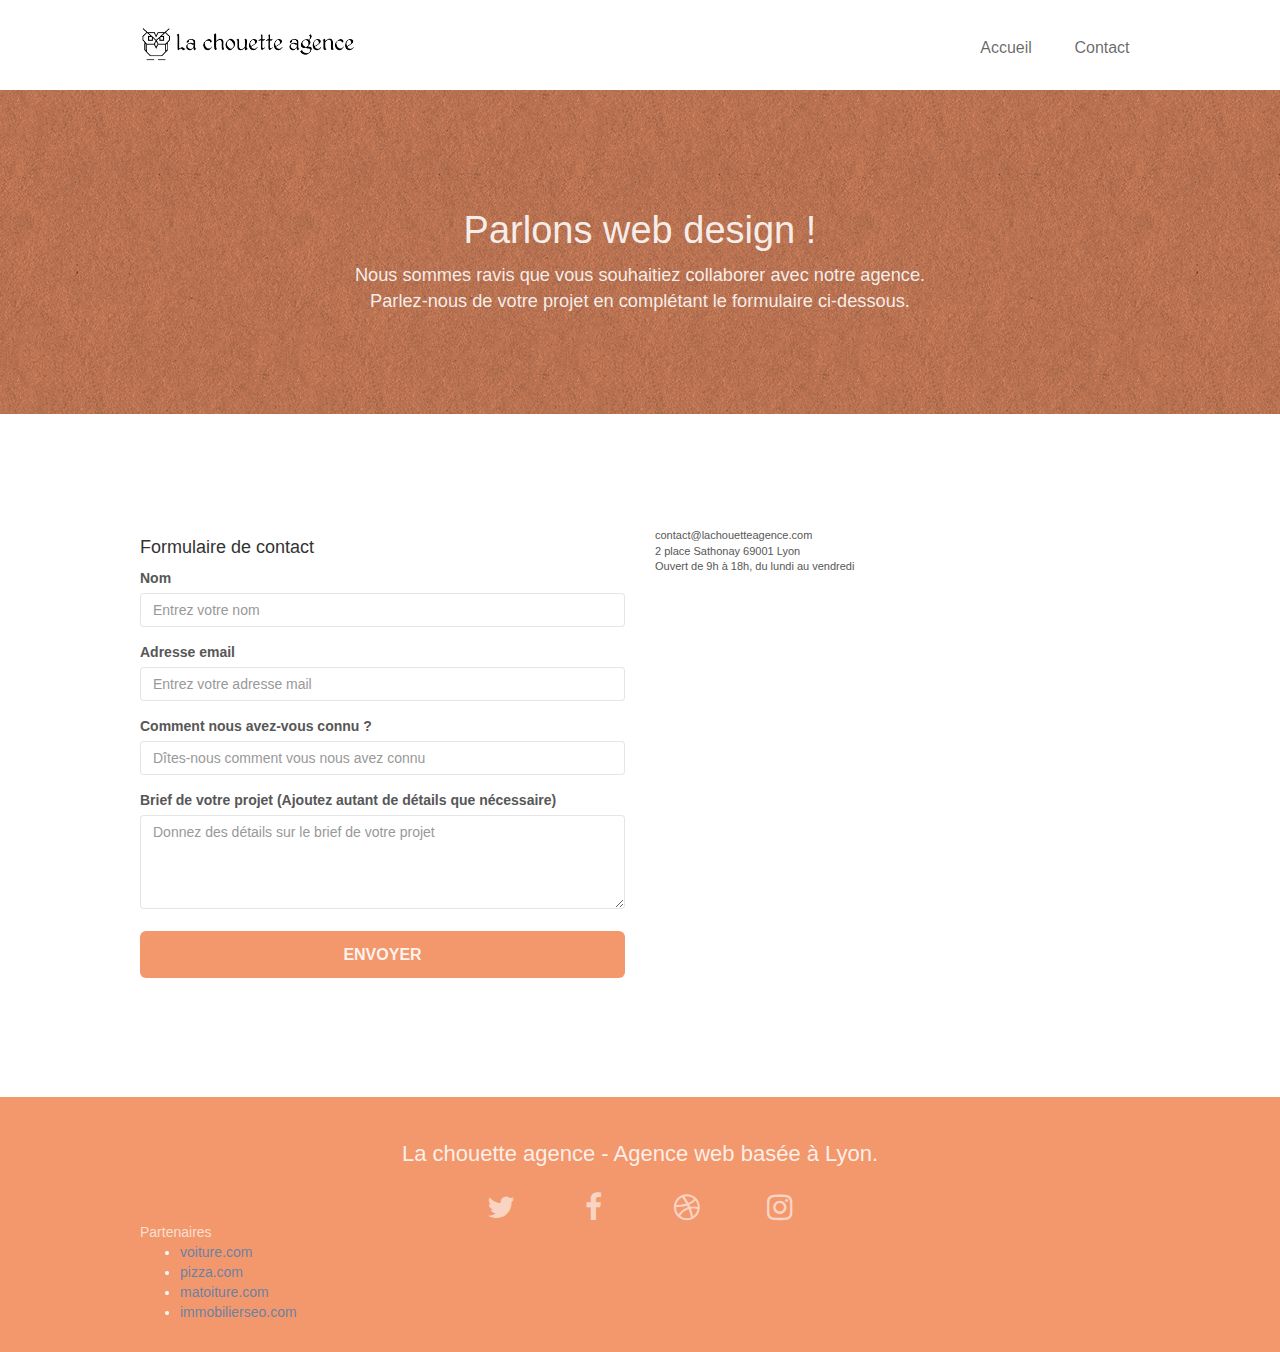
==== commit 7be86591: "correction formulaire" ====
--- a/contact.html
+++ b/contact.html
@@ -86,8 +86,8 @@
 			<div class="container bloc-lg">
 				<div class="row">
 					<div class="col-sm-6">
-						<form id="form_1" novalidate success-msg="Votre message a été envoyé."
-							fail-msg="Il semblerait que notre serveur mail ne répond pas, désolé pour la gêne occasionnée !">
+						<h4>Formulaire de contact</h4>
+						<form id="form_1" >
 							<div class="form-group">
 								<label>
 									Nom
@@ -116,7 +116,7 @@
 								<textarea id="message" placeholder="Donnez des détails sur le brief de votre projet" aria-labelledby="form_1" class="form-control" rows="4" cols="50"
 									required></textarea>
 							</div>
-							<button class="bloc-button btn btn-lg btn-block cta-hero btn-atomic-tangerine"
+							<button class="bloc-button btn btn-lg btn-block cta-hero btn-atomic-tangerine" 
 								type="submit">
 								Envoyer
 							</button>
--- a/style.css
+++ b/style.css
@@ -58,7 +58,9 @@
 }
 
 .bloc {
-    width: 100%;
+    display: flex;
+    justify-content:center;
+    align-items: center;
     clear: both;
     background: 50% 50% no-repeat;
     padding: 0 50px;
